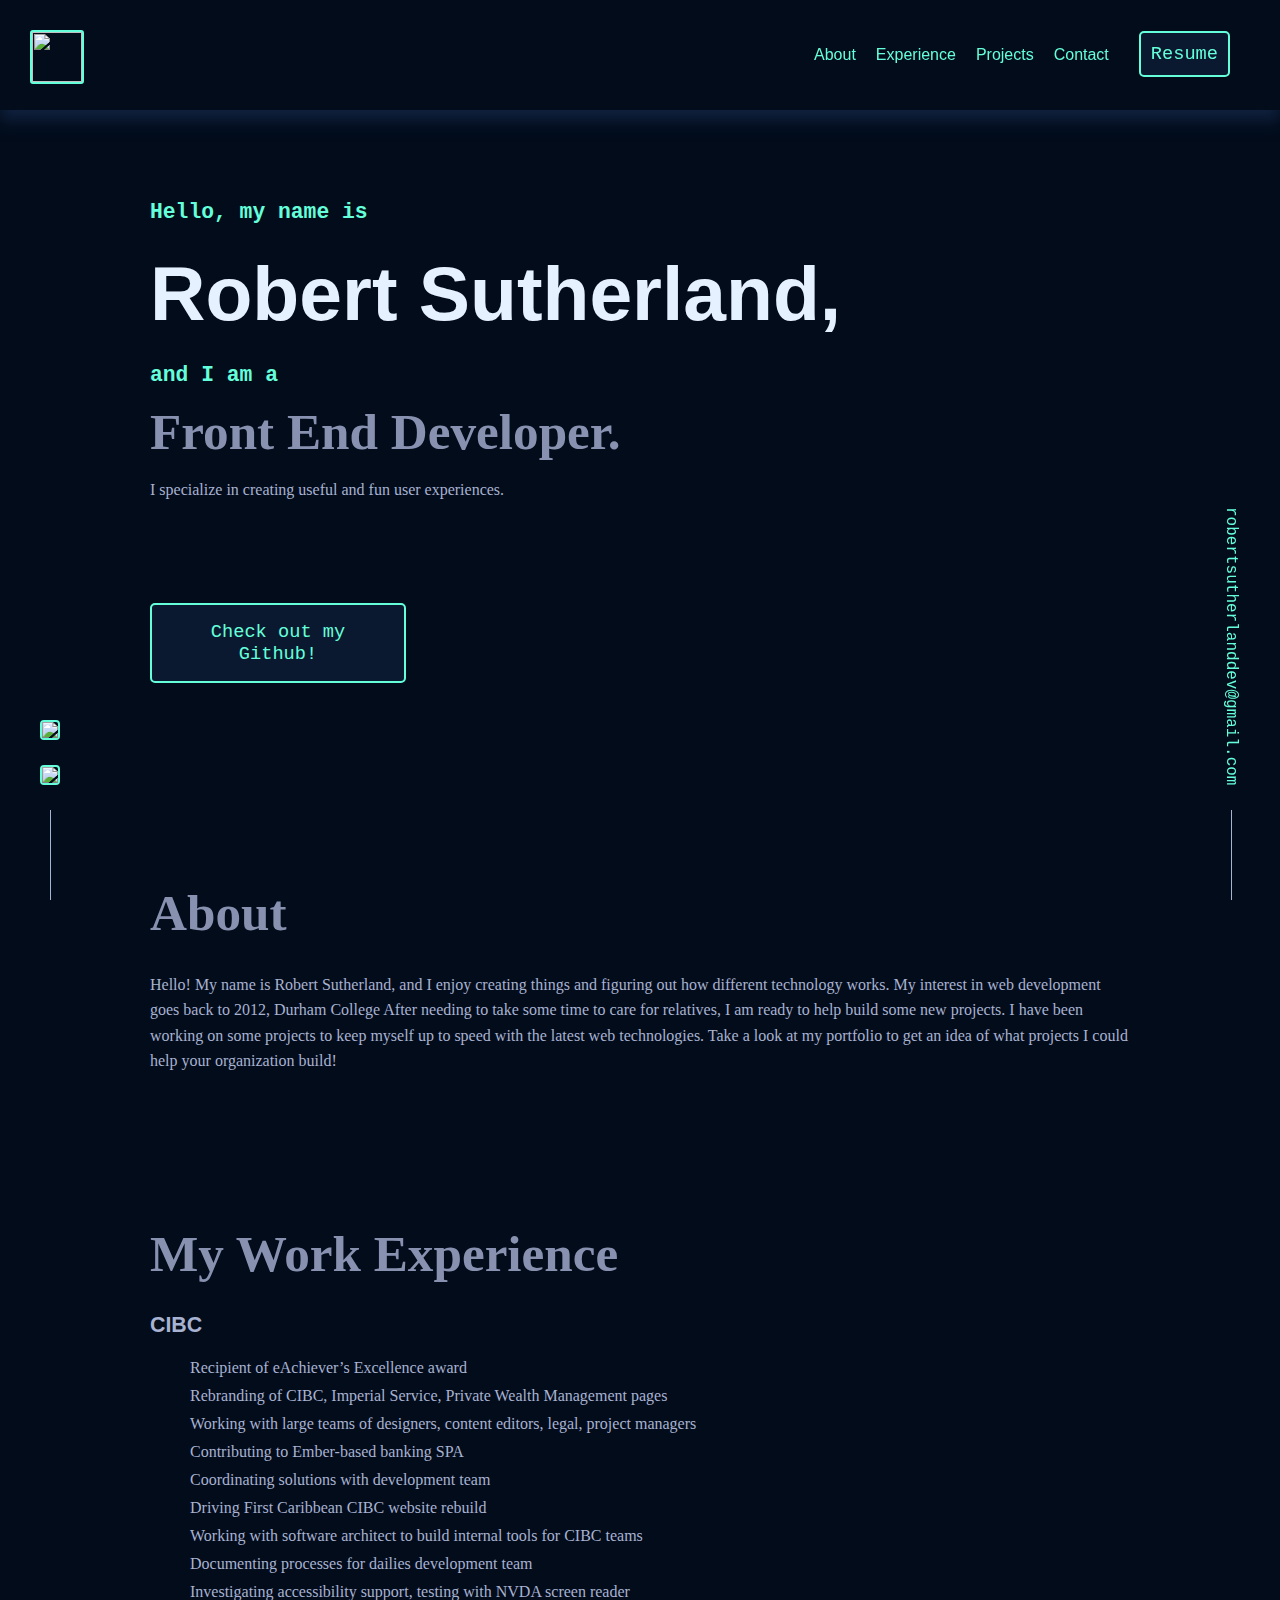
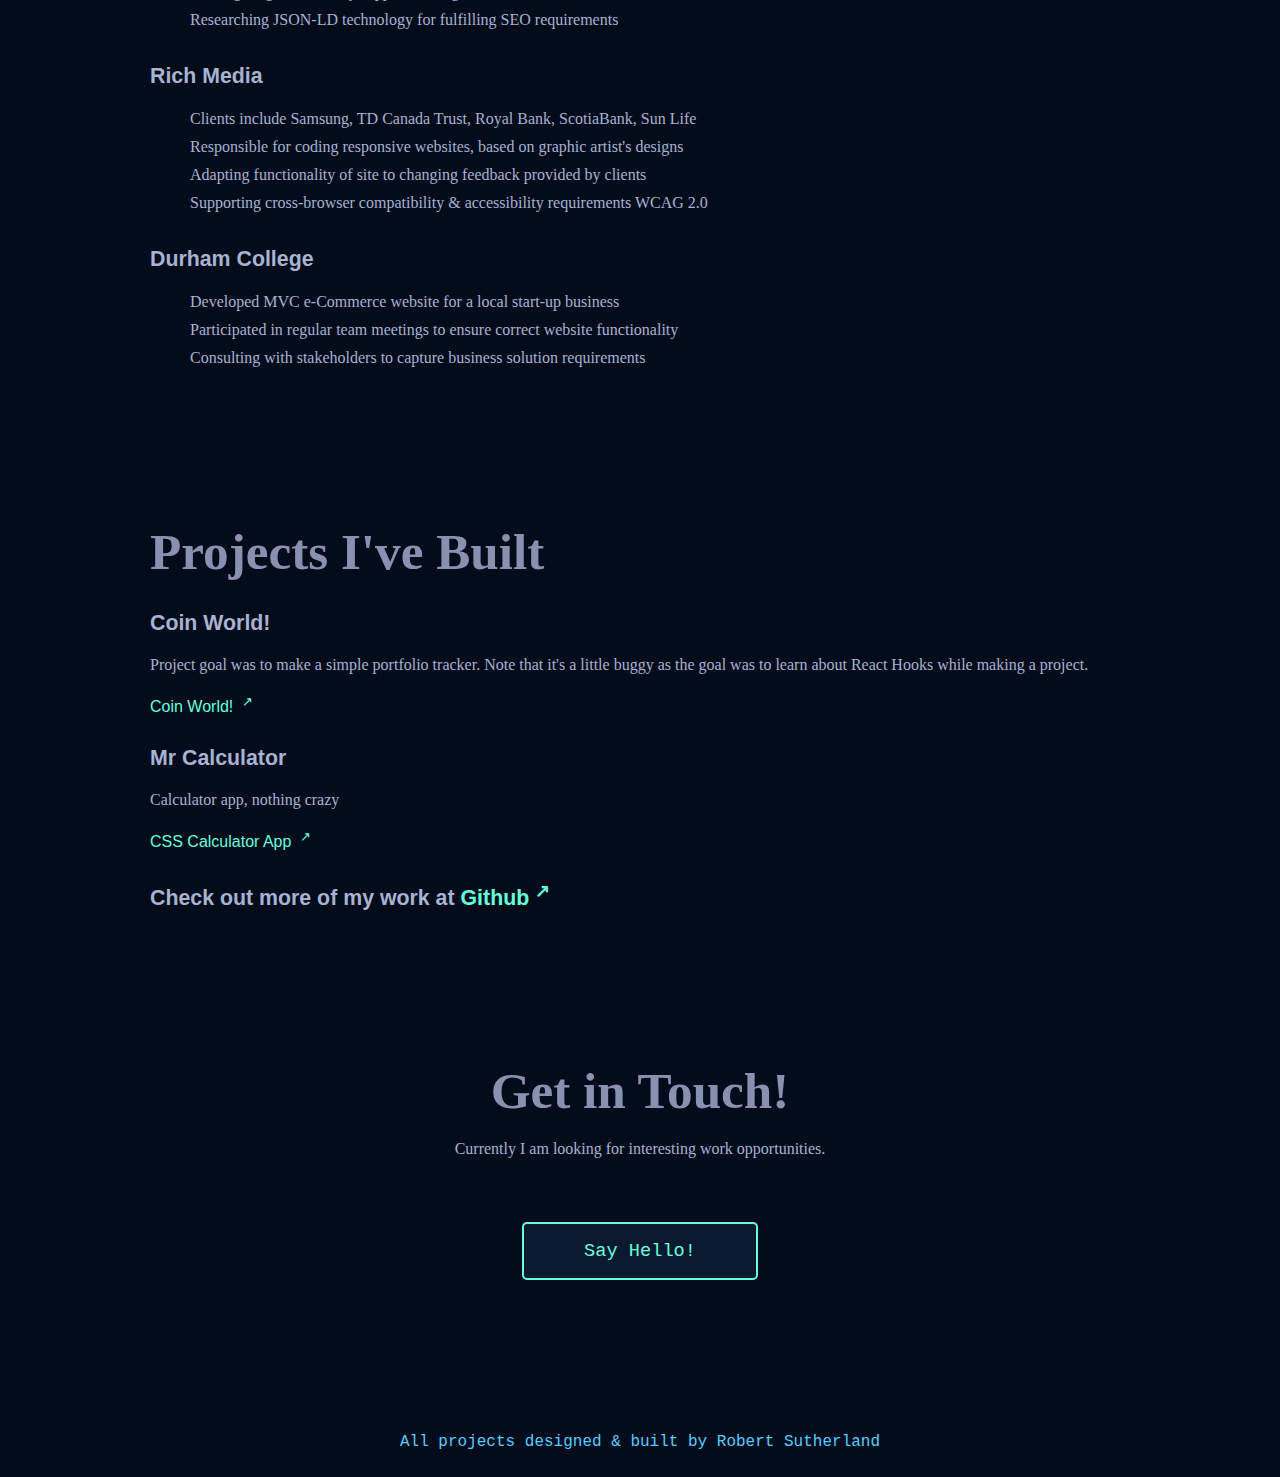
==== index.html @ e4a6b7e0 "cleaned up scss, renamed index.html, github pages" ====
<html lang="en">
    <head>
        <meta charset="utf-8">
        <meta http-equiv="X-UA-Compatible" content="IE=edge">
        <meta name="viewport" content="width=device-width, initial-scale=1.0">
        <title>Robert Sutherland</title>
        <link rel="icon" href="assets/favicon.png" type="image/png">
        <!-- <link href='https://fonts.googleapis.com/css?family=Sofia' rel='stylesheet'> -->
        <link rel="stylesheet" href="css/main.css">
        <script>0</script> 
        <script src="js/main.js"></script>
    </head>
    <body>
        <nav>
            <div class="logo"><a href="/"><img src="assets/logo3.png"/></a></div>
            <div class="mobile-navbar">
                <button class="button toggle-menu-button" role="button" aria-controls="mobile-menu"><div></div><div></div><div></div></button>
                <div class="mobile-menu" role="menubar">
                    <ul id="mobile-menu-list">
                        <li class="navbutton"><a href="#about" role="menuitem">About</a></li>
                        <li class="navbutton"><a href="#career" role="menuitem">Experience</a></li>
                        <li class="navbutton"><a href="#projects" role="menuitem">Projects</a></li>
                        <li class="navbutton"><a href="#contact" role="menuitem">Contact</a></li>
                        <li class="navbutton"><a class="button" href="RobertSutherland_Developer.pdf" target="_blank" style="transition-delay: 50ms;" role="menuitem">Resume</a></li>
                    </ul>
                </div>
            </div>
            
            <div class="navbar" role="menubar">
                <ul>
                    <li class="navbutton"><a href="#about" role="menuitem">About</a></li>
                    <li class="navbutton"><a href="#career" role="menuitem">Experience</a></li>
                    <li class="navbutton"><a href="#projects" role="menuitem">Projects</a></li>
                    <li class="navbutton"><a href="#contact" role="menuitem">Contact</a></li>
                    <li class="navbutton"><a class="button" href="RobertSutherland_Developer.pdf" target="_blank" style="transition-delay: 50ms;" role="menuitem">Resume</a></li>
                </ul>
                
            </div>
        </nav>
        <main>
            <div id="leftside" class="side" orientation="left">
                <a href="https://www.github.com/sutherb" target="_blank" style="transition-delay: 50ms;"><img src="assets/github3.png" /></a>
                <a href="https://www.linkedin.com/in/sutherlandrobert/" target="_blank" style="transition-delay: 50ms;"><img src="assets/linkedin2.png" /></a>
            </div>
            <div id="rightside" class="side" orientation="right"><a class="terminaltext emailtext" href="mailto:robertsutherlanddev@gmail.com">robertsutherlanddev@gmail.com</a></div>
            <div id="content">
                <section id="intro">
                    <h1 class="terminaltext">Hello, my name is</h1>
                    <h1 id="name" class="slide-in-right">Robert Sutherland,</h1>
                    <h2 class="terminaltext">and I am a</h2>
                    <h2 class="tracking-in-expand">Front End Developer.</h2>
                    <p>I specialize in creating useful and fun user experiences.</p>
                    <a class="button puff-in-center" href="https://www.github.com/sutherb" target="_blank" style="transition-delay: 50ms;">Check out my Github!</a>
                </section>
                <section id="about">
                    <h2>About</h2>
                    <article>
                        <p>
                            Hello!  My name is Robert Sutherland, and I enjoy creating things and figuring out how different technology works.
                            My interest in web development goes back to 2012, Durham College
    
                            After needing to take some time to care for relatives, I am ready to help build some new projects.  
                            I have been working on some projects to keep myself up to speed with the latest web technologies.
                            Take a look at my portfolio to get an idea of what projects I could help your organization build!
                        </p>
                    </article>
                </section>
                <section id="career">
                    <h2 class="tracking-in-expand">My Work Experience</h2>
                    <article>
                        <h3 class="slide-in-right">CIBC</h3>
                        <ul>
                            <li>Recipient of eAchiever’s Excellence award</li>
                            <li>Rebranding of CIBC, Imperial Service, Private Wealth Management pages</li>
                            <li>Working with large teams of designers, content editors, legal, project managers</li>
                            <li>Contributing to Ember-based banking SPA</li>
                            <li>Coordinating solutions with development team</li>
                            <li>Driving First Caribbean CIBC website rebuild</li>
                            <li>Working with software architect to build internal tools for CIBC teams</li>
                            <li>Documenting processes for dailies development team</li>
                            <li>Investigating accessibility support, testing with NVDA screen reader</li>
                            <li>Researching JSON-LD technology for fulfilling SEO requirements</li>
                        </ul>
                    </article>
                    <article>
                        <h3 class="slide-in-right">Rich Media</h3>
                        <ul>
                            <li>Clients include Samsung, TD Canada Trust, Royal Bank, ScotiaBank, Sun Life</li>
                            <li>Responsible for coding responsive websites, based on graphic artist's designs</li>
                            <li>Adapting functionality of site to changing feedback provided by clients</li>
                            <li>Supporting cross-browser compatibility & accessibility requirements WCAG 2.0</li>
                        </ul>
                    </article>
                    <article>
                        <h3 class="slide-in-right">Durham College</h3>
                        <ul>
                            <li>Developed MVC e-Commerce website for a local start-up business</li>
                            <li>Participated in regular team meetings to ensure correct website functionality</li>
                            <li>Consulting with stakeholders to capture business solution requirements</li>
                        </ul>
                    </article>
                </section>
                <section id="projects">
                    <h2>Projects I've Built</h2>
                    <article>
                        <h3>Coin World!</h3>
                        <p>Project goal was to make a simple portfolio tracker.  Note that it's a little buggy as the goal was to learn about React Hooks while making a project.</p>
                        <a href="http://178.128.237.20:5000/" target="_blank">Coin World!&nbsp;&nbsp;<sup>&#8599;</sup></a>
                    </article>
                    <article>
                        <h3>Mr Calculator</h3>
                        <p>Calculator app, nothing crazy</p>
                        <a href="#"  target="_blank">CSS Calculator App&nbsp;&nbsp;<sup>&#8599;</sup></a>
                    </article>
                    <h3>Check out more of my work at <a href="https://github.com/sutherb" target="_blank">Github <sup>&#8599;</sup></a></h3>
                    <div></div>
                </section>
                <section id="contact">
                    <h2>Get in Touch!</h2>
                    <p>Currently I am looking for interesting work opportunities.</p>
                    <a class="button" id="email_button" href="mailto:robertsutherlanddev@gmail.com" target="_blank" style="transition-delay: 50ms;">Say Hello!</a>
                </section>
            </div>
        </main>
    </body>
    <footer>
        <div class="footer">
            <p class="terminaltext">All projects designed & built by Robert Sutherland</p>
        </div>
    </footer>
</html>
---- css/main.css ----
@charset "UTF-8";
/* ----------------------------------------------
 * Generated by Animista on 2022-9-15 14:15:35
 * Licensed under FreeBSD License.
 * See http://animista.net/license for more info. 
 * w: http://animista.net, t: @cssanimista
 * ---------------------------------------------- */
.tracking-in-expand {
  -webkit-animation: tracking-in-expand 0.7s cubic-bezier(0.215, 0.61, 0.355, 1) 0.7s both;
  animation: tracking-in-expand 0.7s cubic-bezier(0.215, 0.61, 0.355, 1) 0.7s both;
}

@-webkit-keyframes tracking-in-expand {
  0% {
    letter-spacing: -0.5em;
    opacity: 0;
  }
  40% {
    opacity: 0.6;
  }
  100% {
    opacity: 1;
  }
}
@keyframes tracking-in-expand {
  0% {
    letter-spacing: -0.5em;
    opacity: 0;
  }
  40% {
    opacity: 0.6;
  }
  100% {
    opacity: 1;
  }
}
.slide-in-right {
  -webkit-animation: slide-in-right 0.8s cubic-bezier(0.25, 0.46, 0.45, 0.94) both;
  animation: slide-in-right 0.8s cubic-bezier(0.25, 0.46, 0.45, 0.94) both;
}

@-webkit-keyframes slide-in-right {
  0% {
    -webkit-transform: translateX(1000px);
    transform: translateX(1000px);
    opacity: 0;
  }
  100% {
    -webkit-transform: translateX(0);
    transform: translateX(0);
    opacity: 1;
  }
}
@keyframes slide-in-right {
  0% {
    -webkit-transform: translateX(1000px);
    transform: translateX(1000px);
    opacity: 0;
  }
  100% {
    -webkit-transform: translateX(0);
    transform: translateX(0);
    opacity: 1;
  }
}
.puff-in-center {
  -webkit-animation: puff-in-center 0.7s cubic-bezier(0.47, 0, 0.745, 0.715) both;
  animation: puff-in-center 0.7s cubic-bezier(0.47, 0, 0.745, 0.715) both;
}

@-webkit-keyframes puff-in-center {
  0% {
    -webkit-transform: scale(2);
    transform: scale(2);
    -webkit-filter: blur(4px);
    filter: blur(4px);
    opacity: 0;
  }
  100% {
    -webkit-transform: scale(1);
    transform: scale(1);
    -webkit-filter: blur(0px);
    filter: blur(0px);
    opacity: 1;
  }
}
@keyframes puff-in-center {
  0% {
    -webkit-transform: scale(2);
    transform: scale(2);
    -webkit-filter: blur(4px);
    filter: blur(4px);
    opacity: 0;
  }
  100% {
    -webkit-transform: scale(1);
    transform: scale(1);
    -webkit-filter: blur(0px);
    filter: blur(0px);
    opacity: 1;
  }
}
.focus-in-expand {
  -webkit-animation: focus-in-expand 0.8s cubic-bezier(0.25, 0.46, 0.45, 0.94) both;
  animation: focus-in-expand 0.8s cubic-bezier(0.25, 0.46, 0.45, 0.94) both;
}

@-webkit-keyframes focus-in-expand {
  0% {
    letter-spacing: -0.5em;
    -webkit-filter: blur(12px);
    filter: blur(12px);
    opacity: 0;
  }
  100% {
    -webkit-filter: blur(0px);
    filter: blur(0px);
    opacity: 1;
  }
}
@keyframes focus-in-expand {
  0% {
    letter-spacing: -0.5em;
    -webkit-filter: blur(12px);
    filter: blur(12px);
    opacity: 0;
  }
  100% {
    -webkit-filter: blur(0px);
    filter: blur(0px);
    opacity: 1;
  }
}
.bounce-in-top {
  -webkit-animation: bounce-in-top 1.1s both;
  animation: bounce-in-top 1.1s both;
}

@-webkit-keyframes bounce-in-top {
  0% {
    -webkit-transform: translateY(-500px);
    transform: translateY(-500px);
    -webkit-animation-timing-function: ease-in;
    animation-timing-function: ease-in;
    opacity: 0;
  }
  38% {
    -webkit-transform: translateY(0);
    transform: translateY(0);
    -webkit-animation-timing-function: ease-out;
    animation-timing-function: ease-out;
    opacity: 1;
  }
  55% {
    -webkit-transform: translateY(-65px);
    transform: translateY(-65px);
    -webkit-animation-timing-function: ease-in;
    animation-timing-function: ease-in;
  }
  72% {
    -webkit-transform: translateY(0);
    transform: translateY(0);
    -webkit-animation-timing-function: ease-out;
    animation-timing-function: ease-out;
  }
  81% {
    -webkit-transform: translateY(-28px);
    transform: translateY(-28px);
    -webkit-animation-timing-function: ease-in;
    animation-timing-function: ease-in;
  }
  90% {
    -webkit-transform: translateY(0);
    transform: translateY(0);
    -webkit-animation-timing-function: ease-out;
    animation-timing-function: ease-out;
  }
  95% {
    -webkit-transform: translateY(-8px);
    transform: translateY(-8px);
    -webkit-animation-timing-function: ease-in;
    animation-timing-function: ease-in;
  }
  100% {
    -webkit-transform: translateY(0);
    transform: translateY(0);
    -webkit-animation-timing-function: ease-out;
    animation-timing-function: ease-out;
  }
}
@keyframes bounce-in-top {
  0% {
    -webkit-transform: translateY(-500px);
    transform: translateY(-500px);
    -webkit-animation-timing-function: ease-in;
    animation-timing-function: ease-in;
    opacity: 0;
  }
  38% {
    -webkit-transform: translateY(0);
    transform: translateY(0);
    -webkit-animation-timing-function: ease-out;
    animation-timing-function: ease-out;
    opacity: 1;
  }
  55% {
    -webkit-transform: translateY(-65px);
    transform: translateY(-65px);
    -webkit-animation-timing-function: ease-in;
    animation-timing-function: ease-in;
  }
  72% {
    -webkit-transform: translateY(0);
    transform: translateY(0);
    -webkit-animation-timing-function: ease-out;
    animation-timing-function: ease-out;
  }
  81% {
    -webkit-transform: translateY(-28px);
    transform: translateY(-28px);
    -webkit-animation-timing-function: ease-in;
    animation-timing-function: ease-in;
  }
  90% {
    -webkit-transform: translateY(0);
    transform: translateY(0);
    -webkit-animation-timing-function: ease-out;
    animation-timing-function: ease-out;
  }
  95% {
    -webkit-transform: translateY(-8px);
    transform: translateY(-8px);
    -webkit-animation-timing-function: ease-in;
    animation-timing-function: ease-in;
  }
  100% {
    -webkit-transform: translateY(0);
    transform: translateY(0);
    -webkit-animation-timing-function: ease-out;
    animation-timing-function: ease-out;
  }
}
/*  @import url(http://fonts.googleapis.com/css?family=Roboto+Slab|Open+Sans:400italic,700italic,400,700); */
html {
  scroll-behavior: smooth;
}

body {
  background-color: #020c1b;
  color: #a8b2d1;
  font-family: "Poppins", Helvertica, sans-serif;
  margin: 0;
  padding: 0;
}

::-webkit-scrollbar {
  background-color: #112240;
  width: 8px;
}

::-webkit-scrollbar-thumb {
  background-color: #495670;
  border: 2px solid #495670;
  border-radius: 5px;
}

a {
  text-decoration: none;
  color: #64ffda;
  transition: all 0.15s cubic-bezier(0.645, 0.045, 0.355, 1);
}
a:focus, a:hover {
  color: #57cbff;
}

button {
  margin: 0;
  padding: 0;
  border: 0;
  border-radius: 5px;
  background: transparent;
}

.button {
  display: block;
  padding: 16px;
  color: #64ffda;
  background-color: #0a192f;
  border: 2px solid #64ffda;
  border-radius: 5px;
  text-align: center;
  font-family: monospace;
  font-size: 14pt;
}
.button:hover, .button:focus {
  background-color: rgba(2, 12, 27, 0.7);
  color: #57cbff;
  border-color: #57cbff;
  box-shadow: 0 0 10px #57cbff;
}

nav {
  -webkit-box-pack: justify;
  justify-content: space-between;
  width: 100%;
  position: fixed;
  z-index: 50;
  top: 0;
  height: 110px;
  box-shadow: 0 10px 15px 0 #112240;
  background-color: #020c1b;
}
nav .logo {
  padding: 0 10px;
  position: fixed;
  top: 30px;
  left: 20px;
}
nav .logo a {
  border: 2px solid;
  border-radius: 3px;
  display: block;
}
nav .logo a img {
  width: 50px;
}
nav .logo :focus, nav .logo :hover {
  box-shadow: 0 0 10px #57cbff;
}
nav .mobile-navbar {
  display: none;
}
nav .navbar {
  display: flex;
  position: absolute;
  right: 35px;
}
nav .navbar ul {
  display: flex;
  margin-right: 15px;
}
nav .navbar ul .navbutton {
  margin-top: 30px;
  list-style: none;
}
nav .navbar ul .navbutton a {
  padding: 10px;
}
nav .navbar ul .navbutton:last-child {
  margin-top: 15px;
  padding-left: 20px;
}
nav .navbar .button {
  display: flex;
}

.terminaltext {
  color: #64ffda;
  font-family: "Courier New", monospace;
  font-size: 16pt;
  margin: 0;
}

h1, h2, h3 {
  margin: 5px 0;
}

h1 {
  color: #e6f1ff;
  font-size: clamp(40px, 6vw, 80px);
  font-family: "Open Sans", sans-serif;
}

h2 {
  color: #8892b0;
  font-size: clamp(30px, 4vw, 60px);
  font-family: Arial Black;
}

h3 {
  color: #a8b2d1;
  font-size: 16pt;
  font-family: Arial;
}

p {
  line-height: 1.6;
  font-family: Verdana;
}

.side {
  position: fixed;
  display: flex;
  bottom: 0;
  flex-direction: column;
}
.side:after {
  content: "";
  display: block;
  width: 1px;
  height: 90px;
  margin: 0px auto;
  background-color: #a8b2d1;
}

#leftside {
  left: 40px;
}
#leftside a {
  margin-bottom: 25px;
  border: 2px solid;
  border-radius: 4px;
}
#leftside a:focus, #leftside a:hover {
  transform: translateY(-3px);
  box-shadow: 0 0 10px #57cbff;
}

#rightside {
  right: 40px;
}
#rightside a {
  -webkit-writing-mode: vertical-rl;
  writing-mode: vertical-rl;
  margin: 25px 0;
  font-size: 12pt;
}
#rightside a:focus, #rightside a:hover {
  transform: translateY(-3px);
  color: #57cbff;
}

#content {
  margin: 200px 50px 0 50px;
  padding: 0 100px;
}
#content section {
  margin-top: 150px;
}
#content section article {
  margin: 30px 0;
}
#content #intro {
  margin: 50px 0 200px 0;
}
#content #intro h1 {
  margin-bottom: 25px;
  transition-delay: 100ms;
}
#content #intro #name {
  transition-delay: 200ms;
}
#content #intro h2 {
  margin-bottom: 15px;
}
#content #intro .button {
  margin: 100px 0;
  width: 220px;
}
#content #career ul li {
  list-style-type: none;
  padding: 5px 0;
  font-family: Times New Roman;
}
#content #career ul li:before {
  content: "▹";
  position: absolute;
  left: -40px;
  color: #57cbff;
  line-height: 18px;
}
#content #contact {
  text-align: center;
  margin-bottom: 150px;
}
#content #contact .button {
  margin: 60px auto;
  width: 200px;
}

footer div {
  margin-bottom: 25px;
  text-align: center;
  padding: 0 100px;
}
footer div p {
  color: #57cbff !important;
  font-size: 12pt !important;
}

/*
320px — 480px: Mobile devices
481px — 768px: iPads, Tablets
769px — 1024px: Small screens, laptops
1025px — 1200px: Desktops, large screens
1201px and more —  Extra large screens, TV

*/
.mobile-navbar .toggle-menu-button {
  display: block;
  margin: 0 31px;
  top: 30px;
  right: 0;
  z-index: 2;
  position: fixed;
  padding: 11px;
}
.mobile-navbar .toggle-menu-button div {
  width: 25px;
  height: 2px;
  background-color: #64ffda;
  margin: 4px 0;
}
.mobile-navbar #mobile-menu-list {
  display: none;
  background-color: #112240;
  width: 200px;
  z-index: 1;
  position: fixed;
  padding: 100px 50px 30px 50px;
  margin: 0;
  text-align: center;
  height: 100%;
  position: fixed;
  right: 0;
  top: 0;
}
.mobile-navbar #mobile-menu-list .navbutton {
  list-style: none;
}
.mobile-navbar #mobile-menu-list .navbutton:hover, .mobile-navbar #mobile-menu-list .navbutton:focus {
  background-color: rgba(2, 12, 27, 0.7);
  color: #57cbff;
  border-color: #57cbff;
  box-shadow: 0 0 10px #57cbff;
  border-radius: 2px;
}
.mobile-navbar #mobile-menu-list .navbutton:last-child {
  margin-top: 15px;
}
.mobile-navbar #mobile-menu-list .navbutton a {
  display: block;
  margin: auto;
  padding: 30px 0;
}

@media screen and (max-width: 768px) {
  #content {
    margin: 200px 25px 0 25px;
    padding: 0 20px;
  }
  #content #intro .button {
    margin: 50px 0;
    width: 220px;
  }
  /*no good way to blur without adding this class to body using javascript.  came close but initials logo would also cause blur*/
  .blur {
    overflow: hidden;
  }
  .blur main, .blur nav .logo, .blur .footer {
    transition: all 0.15s cubic-bezier(0.645, 0.045, 0.355, 1);
    pointer-events: none;
    user-select: none;
  }
  .blur main, .blur .footer {
    filter: blur(5px) brightness(0.7);
  }
  #leftside, #rightside {
    display: none;
  }
  nav {
    width: 0;
    padding: 55px 20px;
    box-shadow: none;
  }
  nav .navbar {
    display: none;
  }
  nav .mobile-navbar {
    display: block;
  }
  nav .mobile-navbar .toggle-menu-button {
    display: block;
    margin: 0 31px;
    top: 30px;
    right: 0;
    z-index: 2;
    position: fixed;
    padding: 11px;
  }
  nav .mobile-navbar .toggle-menu-button div {
    width: 25px;
    height: 2px;
    background-color: #64ffda;
    margin: 4px 0;
  }
  nav .mobile-navbar #mobile-menu-list {
    display: none;
    background-color: #112240;
    width: 200px;
    z-index: 1;
    position: fixed;
    padding: 100px 50px 30px 50px;
    margin: 0;
    text-align: center;
    height: 100%;
    position: fixed;
    right: 0;
    top: 0;
  }
  nav .mobile-navbar #mobile-menu-list .navbutton {
    list-style: none;
  }
  nav .mobile-navbar #mobile-menu-list .navbutton:hover, nav .mobile-navbar #mobile-menu-list .navbutton:focus {
    background-color: rgba(2, 12, 27, 0.7);
    color: #57cbff;
    border-color: #57cbff;
    box-shadow: 0 0 10px #57cbff;
    border-radius: 2px;
  }
  nav .mobile-navbar #mobile-menu-list .navbutton:last-child {
    margin-top: 15px;
  }
  nav .mobile-navbar #mobile-menu-list .navbutton a {
    display: block;
    margin: auto;
    padding: 30px 0;
  }
  nav .mobile-navbar.menu-open #mobile-menu-list {
    display: block;
  }
  nav .mobile-navbar.menu-open #mobile-menu-list a {
    display: block;
  }
}

/*# sourceMappingURL=main.css.map */
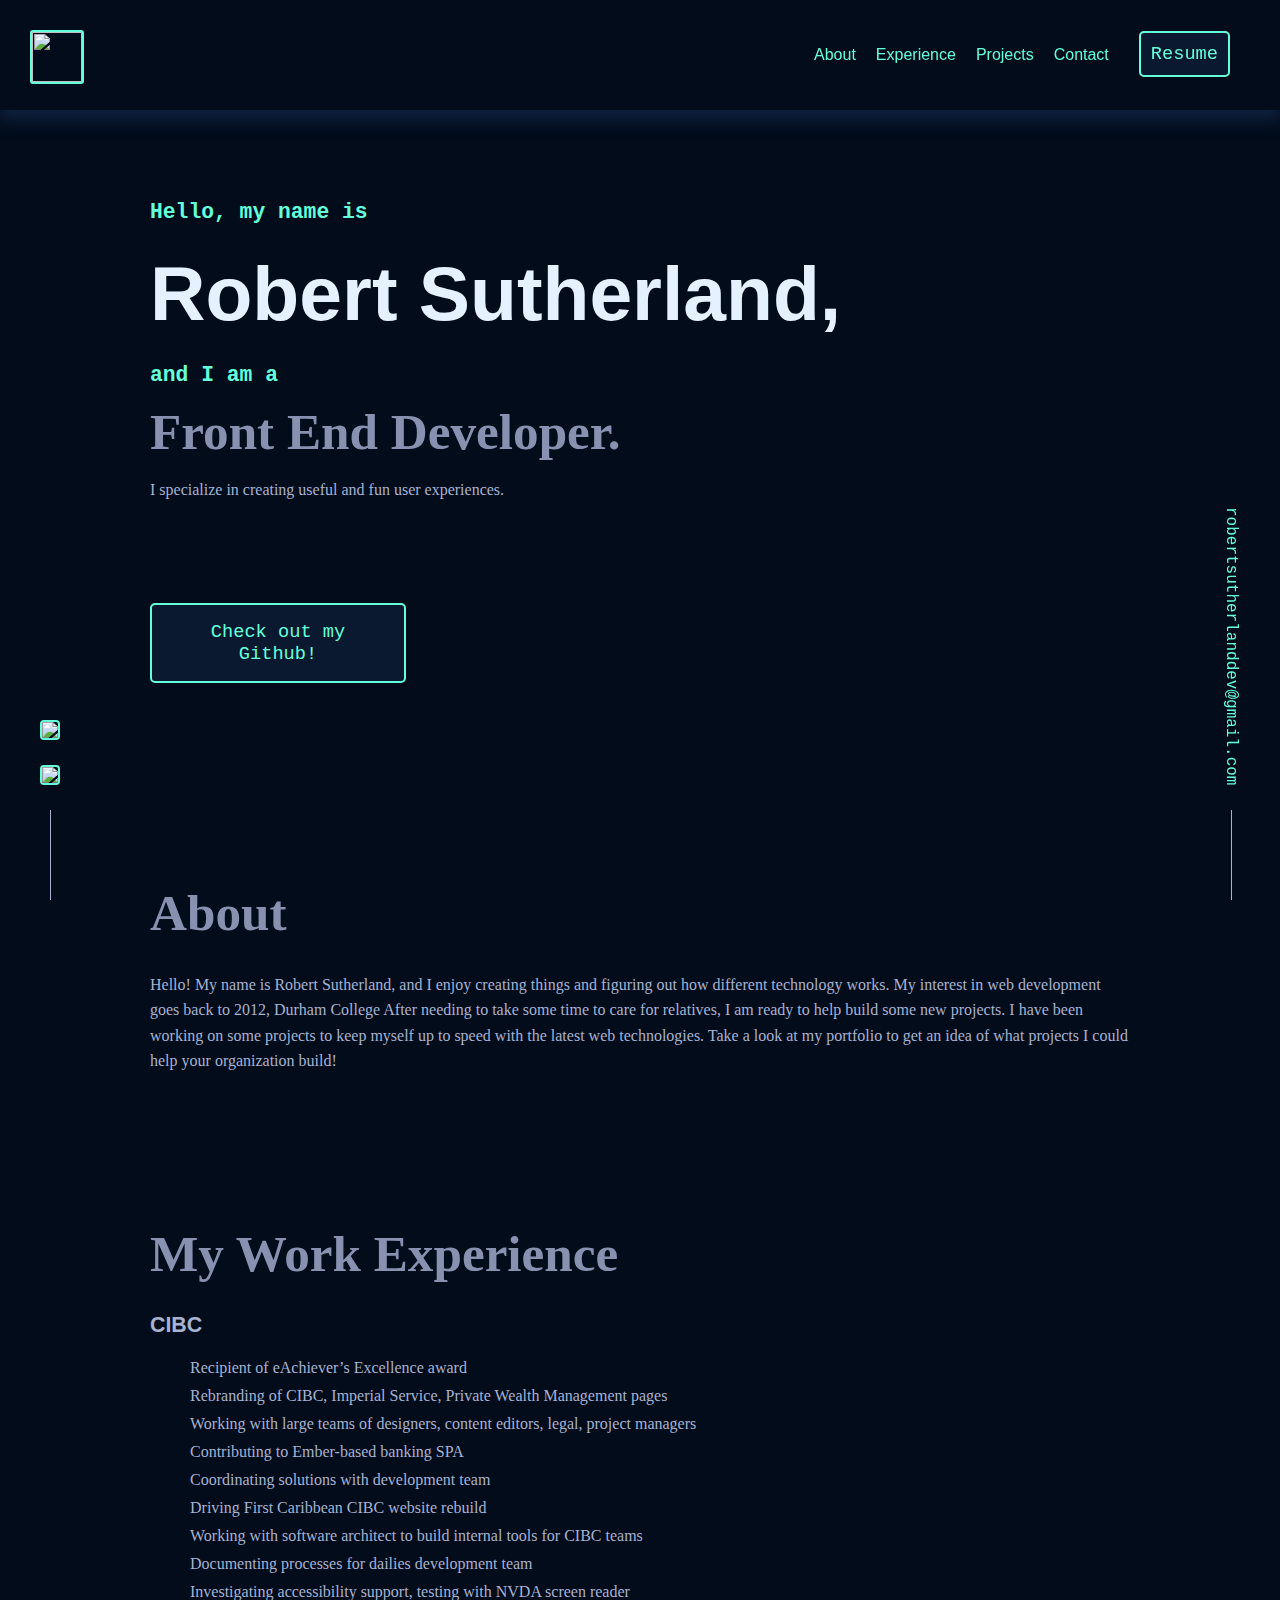
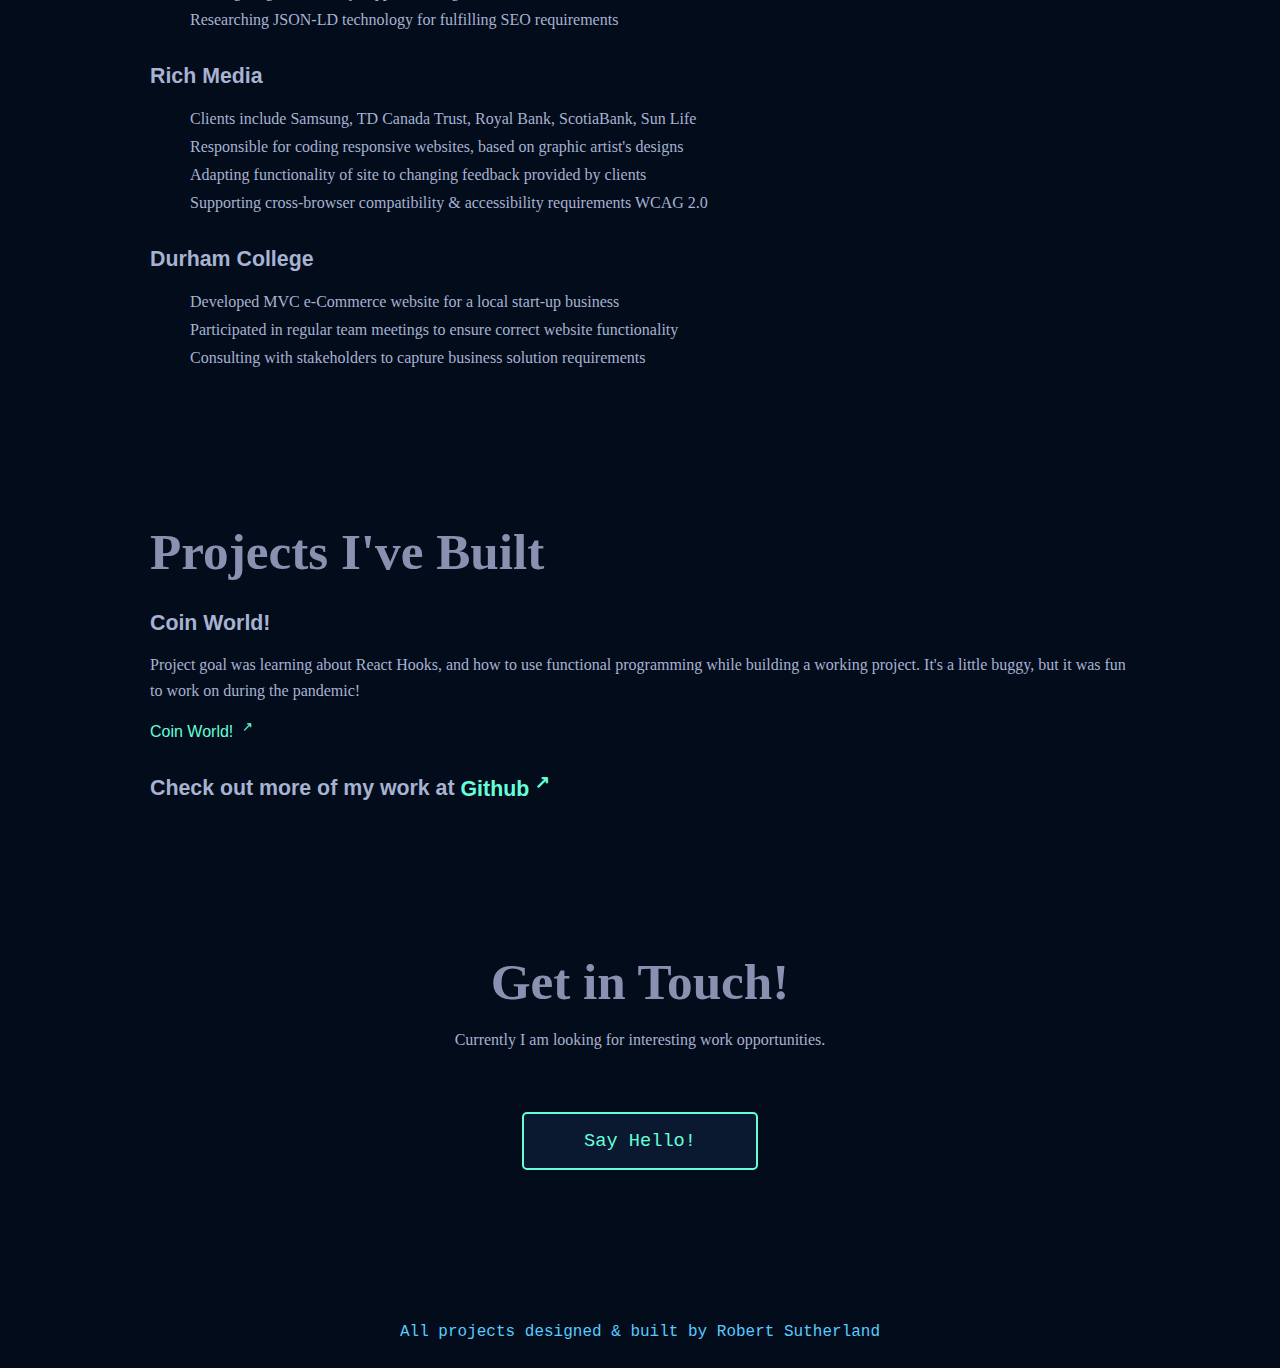
==== commit 83dc20c9: "updated coinworld message, cleaned up scss" ====
--- a/index.html
+++ b/index.html
@@ -104,14 +104,16 @@
                     <h2>Projects I've Built</h2>
                     <article>
                         <h3>Coin World!</h3>
-                        <p>Project goal was to make a simple portfolio tracker.  Note that it's a little buggy as the goal was to learn about React Hooks while making a project.</p>
+                        <p>Project goal was learning about React Hooks, and how to use functional programming while building a working project.  It's a little buggy, but it was fun to work on during the pandemic!</p>
                         <a href="http://178.128.237.20:5000/" target="_blank">Coin World!&nbsp;&nbsp;<sup>&#8599;</sup></a>
                     </article>
+<!--  Will enable this when it's ready!
                     <article>
                         <h3>Mr Calculator</h3>
                         <p>Calculator app, nothing crazy</p>
-                        <a href="#"  target="_blank">CSS Calculator App&nbsp;&nbsp;<sup>&#8599;</sup></a>
+                        <a href="/pages/calculator"  target="_blank">CSS Calculator App&nbsp;&nbsp;<sup>&#8599;</sup></a>
                     </article>
+-->                    
                     <h3>Check out more of my work at <a href="https://github.com/sutherb" target="_blank">Github <sup>&#8599;</sup></a></h3>
                     <div></div>
                 </section>
--- a/css/main.css
+++ b/css/main.css
@@ -496,52 +496,8 @@
 1201px and more —  Extra large screens, TV
 
 */
-.mobile-navbar .toggle-menu-button {
-  display: block;
-  margin: 0 31px;
-  top: 30px;
-  right: 0;
-  z-index: 2;
-  position: fixed;
-  padding: 11px;
-}
-.mobile-navbar .toggle-menu-button div {
-  width: 25px;
-  height: 2px;
-  background-color: #64ffda;
-  margin: 4px 0;
-}
 .mobile-navbar #mobile-menu-list {
   display: none;
-  background-color: #112240;
-  width: 200px;
-  z-index: 1;
-  position: fixed;
-  padding: 100px 50px 30px 50px;
-  margin: 0;
-  text-align: center;
-  height: 100%;
-  position: fixed;
-  right: 0;
-  top: 0;
-}
-.mobile-navbar #mobile-menu-list .navbutton {
-  list-style: none;
-}
-.mobile-navbar #mobile-menu-list .navbutton:hover, .mobile-navbar #mobile-menu-list .navbutton:focus {
-  background-color: rgba(2, 12, 27, 0.7);
-  color: #57cbff;
-  border-color: #57cbff;
-  box-shadow: 0 0 10px #57cbff;
-  border-radius: 2px;
-}
-.mobile-navbar #mobile-menu-list .navbutton:last-child {
-  margin-top: 15px;
-}
-.mobile-navbar #mobile-menu-list .navbutton a {
-  display: block;
-  margin: auto;
-  padding: 30px 0;
 }
 
 @media screen and (max-width: 768px) {
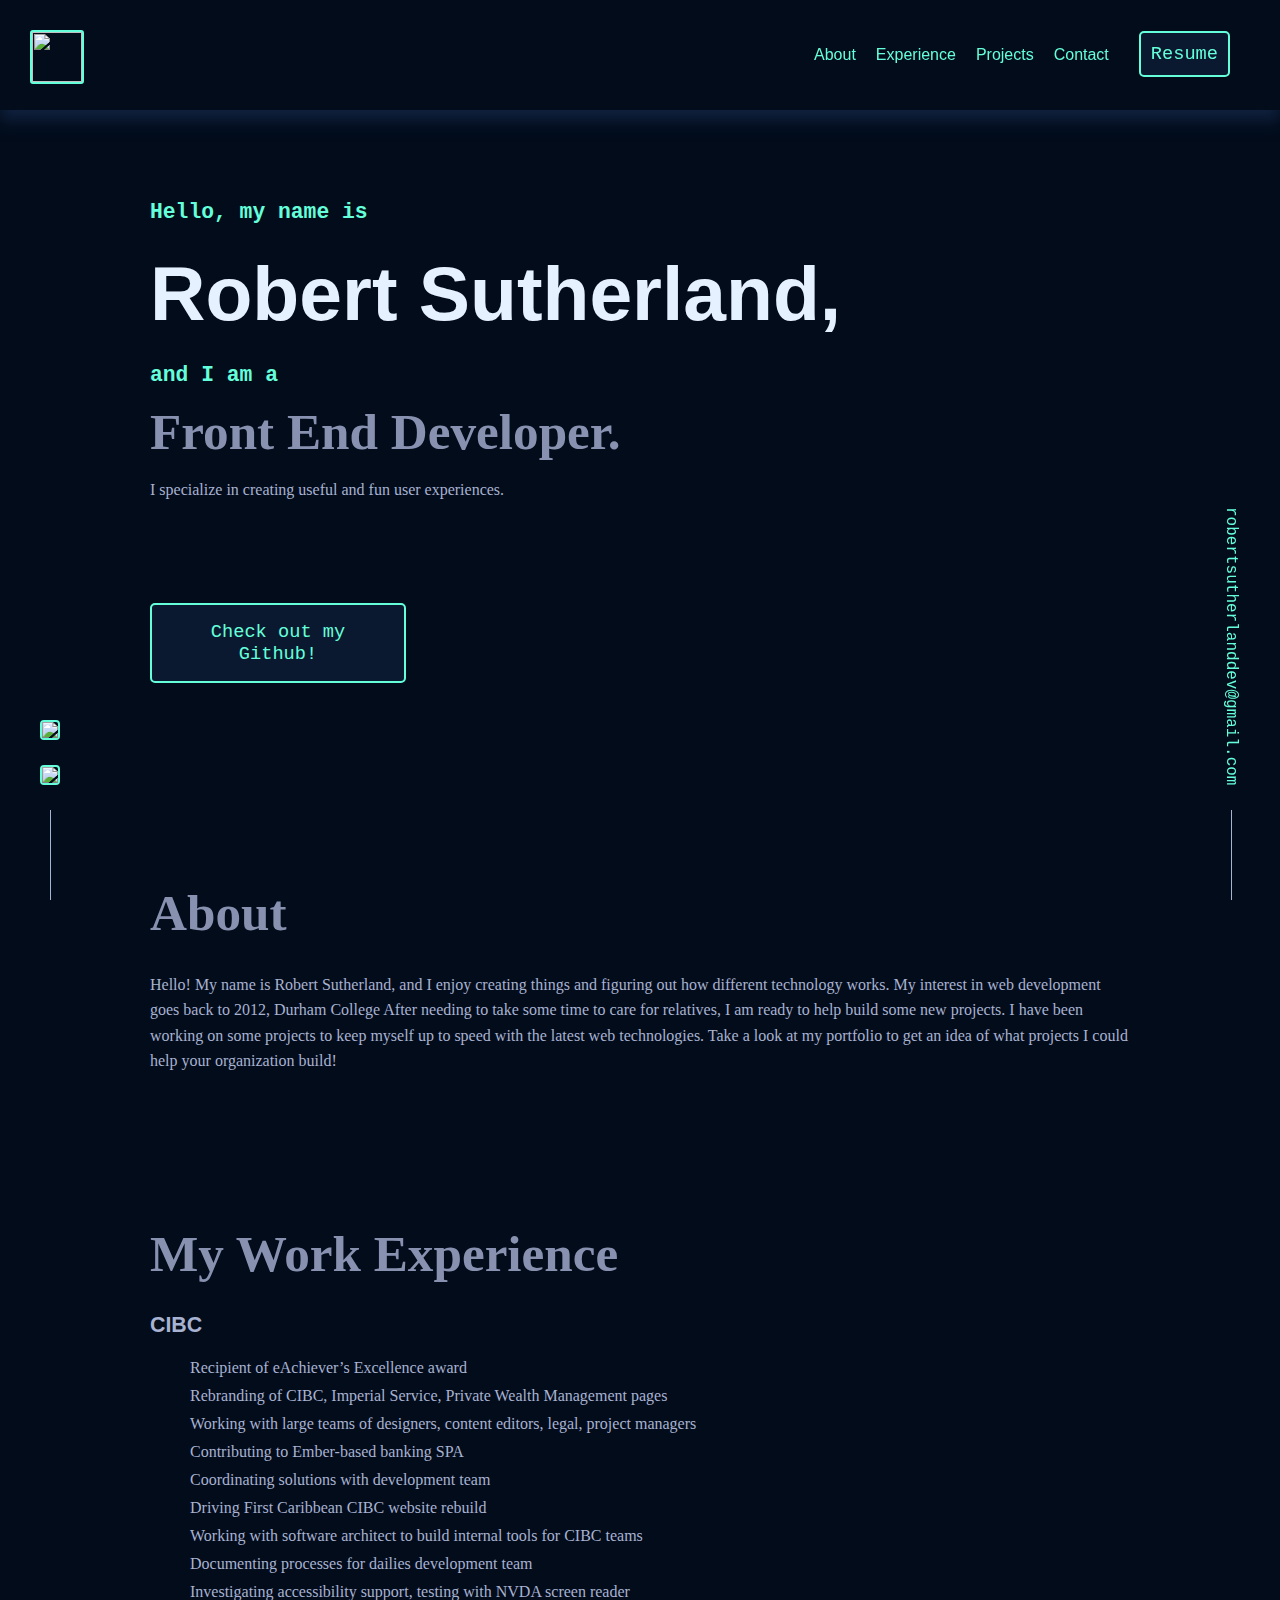
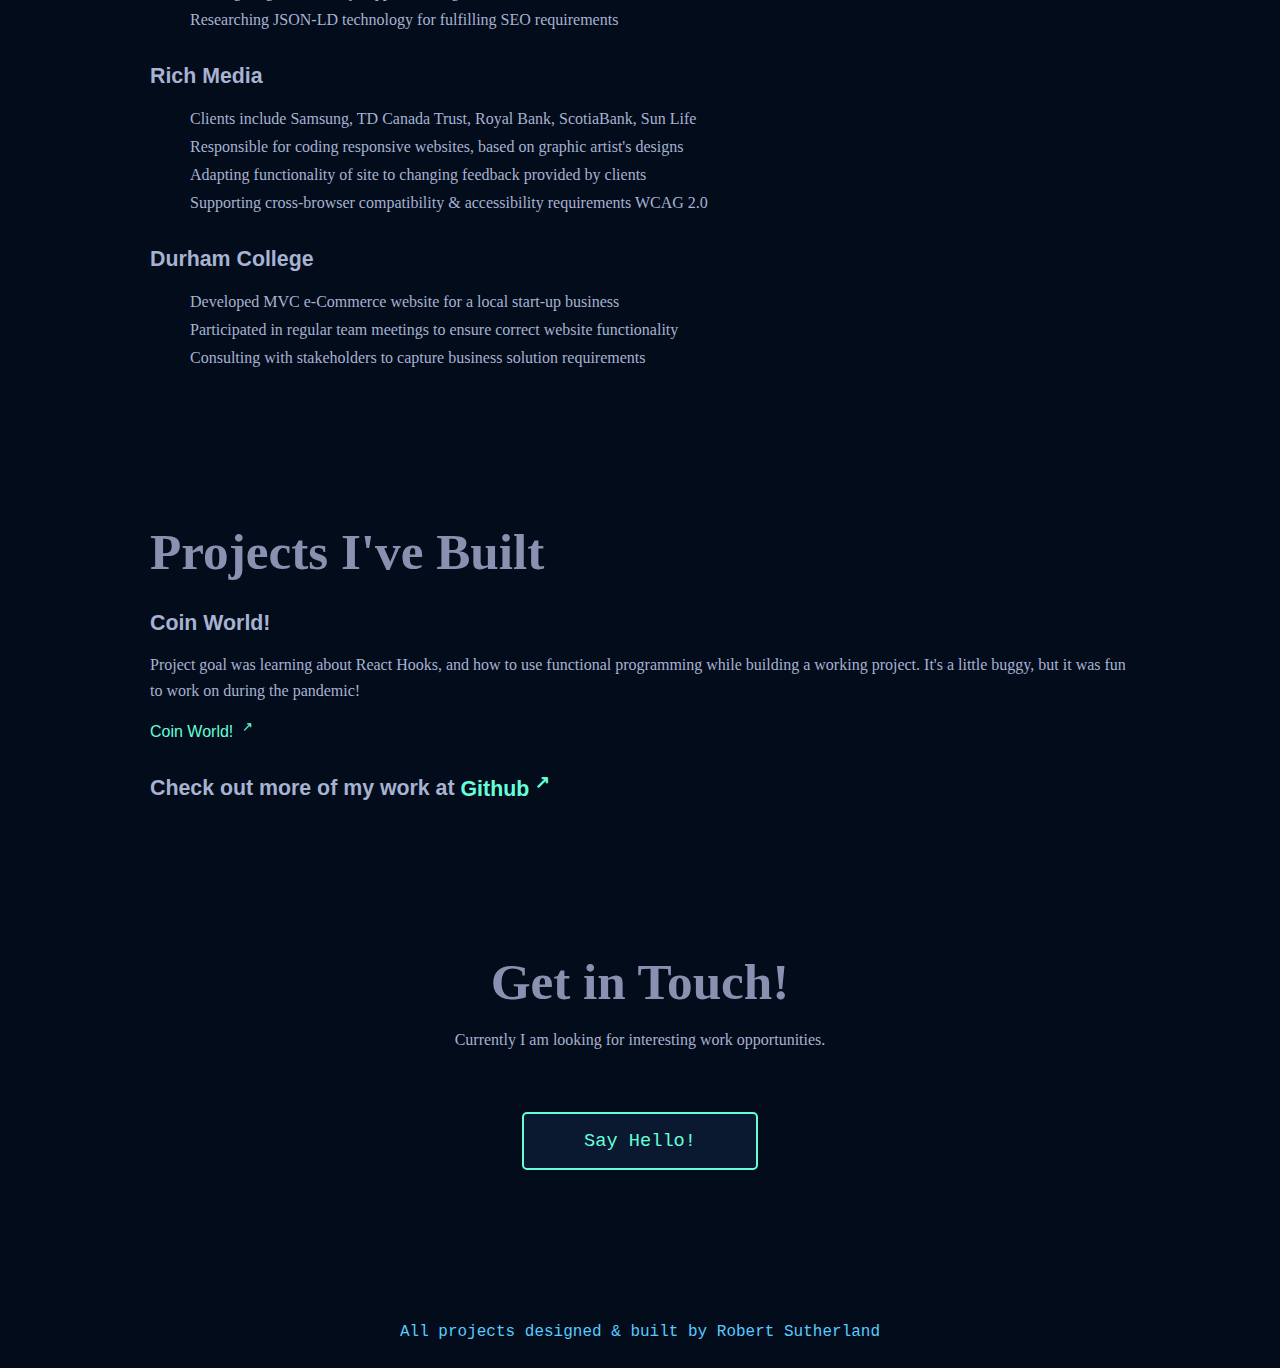
==== commit 2454dcbc: "Merge branch 'working'" ====
--- a/index.html
+++ b/index.html
@@ -105,7 +105,7 @@
                     <article>
                         <h3>Coin World!</h3>
                         <p>Project goal was learning about React Hooks, and how to use functional programming while building a working project.  It's a little buggy, but it was fun to work on during the pandemic!</p>
-                        <a href="http://178.128.237.20:5000/" target="_blank">Coin World!&nbsp;&nbsp;<sup>&#8599;</sup></a>
+                        <a href="http://178.128.237.20" target="_blank">Coin World!&nbsp;&nbsp;<sup>&#8599;</sup></a>
                     </article>
 <!--  Will enable this when it's ready!
                     <article>
